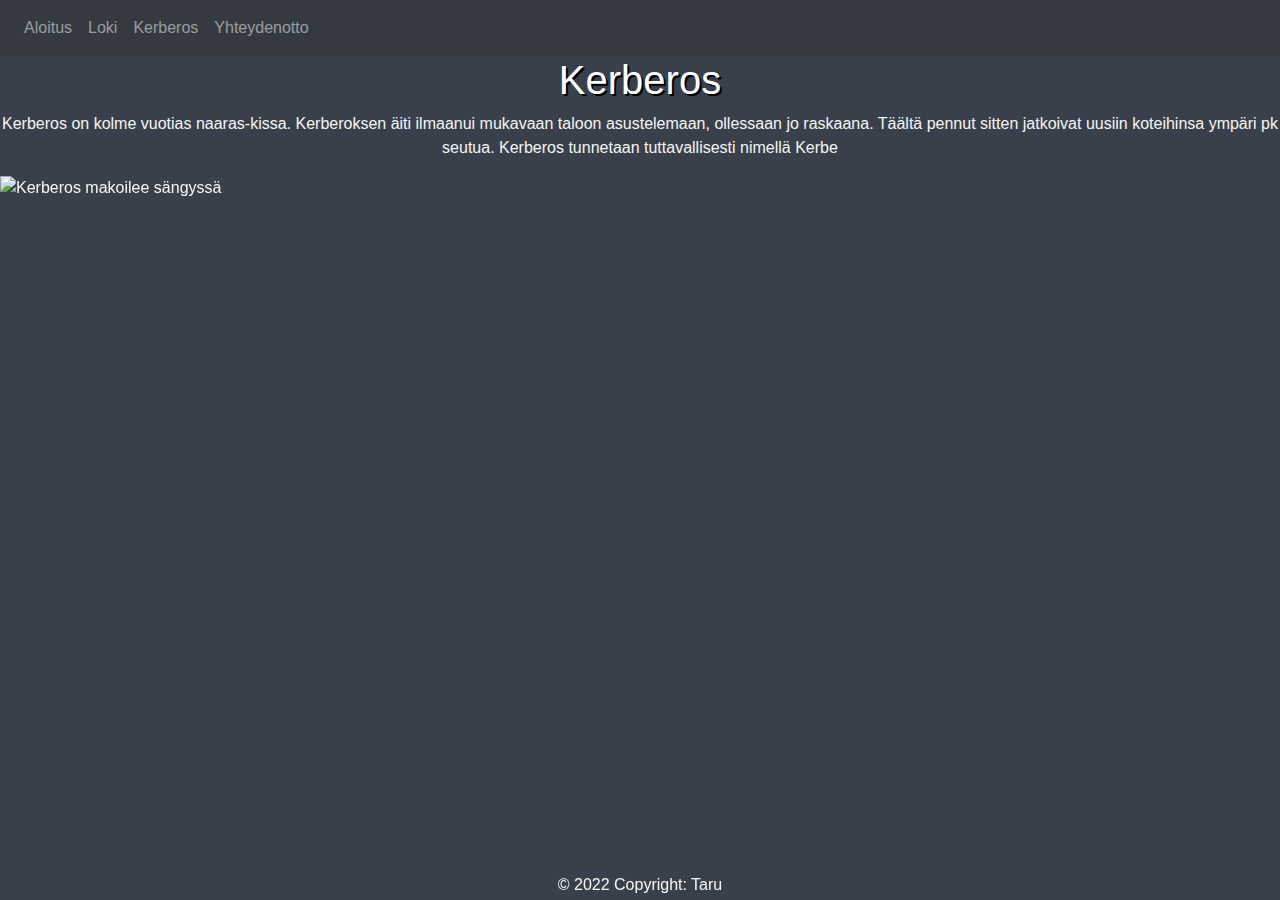
==== kerberosandloki/kerberos.html @ 3518409d "Add files via upload" ====
<!doctype html>
<html lang="en">
  <head>
    <title>Kerberos</title>
    <!-- Required meta tags -->
    <meta charset="utf-8">
    <meta name="viewport" content="width=device-width, initial-scale=1, shrink-to-fit=no">

    <!-- Bootstrap CSS -->
    <link rel="stylesheet" href="https://stackpath.bootstrapcdn.com/bootstrap/4.3.1/css/bootstrap.min.css" integrity="sha384-ggOyR0iXCbMQv3Xipma34MD+dH/1fQ784/j6cY/iJTQUOhcWr7x9JvoRxT2MZw1T" crossorigin="anonymous">
    <link rel="stylesheet" href="styles.css">
</head>
  <body>
      
    <!-- Optional JavaScript -->
    <!-- jQuery first, then Popper.js, then Bootstrap JS -->
    <script src="https://code.jquery.com/jquery-3.3.1.slim.min.js" integrity="sha384-q8i/X+965DzO0rT7abK41JStQIAqVgRVzpbzo5smXKp4YfRvH+8abtTE1Pi6jizo" crossorigin="anonymous"></script>
    <script src="https://cdnjs.cloudflare.com/ajax/libs/popper.js/1.14.7/umd/popper.min.js" integrity="sha384-UO2eT0CpHqdSJQ6hJty5KVphtPhzWj9WO1clHTMGa3JDZwrnQq4sF86dIHNDz0W1" crossorigin="anonymous"></script>
    <script src="https://stackpath.bootstrapcdn.com/bootstrap/4.3.1/js/bootstrap.min.js" integrity="sha384-JjSmVgyd0p3pXB1rRibZUAYoIIy6OrQ6VrjIEaFf/nJGzIxFDsf4x0xIM+B07jRM" crossorigin="anonymous"></script>
 


    <nav class="navbar navbar-dark bg-dark navbar-expand-sm">
        <ul class="navbar-nav mr-auto">
            <li><a href="index.html" class="nav-link">Aloitus</a>
            </li>
            <li><a href="Loki.html" class="nav-link">Loki</a>
            </li>
            <li><a href="kerberos.html" class="nav-link">Kerberos</a>
            </li>
            <li><a href="Yhteydenotto.html" class="nav-link">Yhteydenotto</a>
            </li>
        </ul>
        </nav>

        <h1>Kerberos</h1>
        <p align="center">Kerberos on kolme vuotias naaras-kissa. Kerberoksen äiti ilmaanui mukavaan taloon asustelemaan, 
            ollessaan jo raskaana. Täältä pennut sitten jatkoivat uusiin koteihinsa ympäri pk seutua. Kerberos tunnetaan tuttavallisesti nimellä Kerbe</p>

        <div id="carouselExampleSlidesOnly" class="carousel slide" data-ride="carousel">
            <div class="carousel-inner">
              <div class="carousel-item active">
                <img class="d-block w-100" src="kuvat/kerberos.jpg" alt="Kerberos makoilee sängyssä">
              </div>
              <div class="carousel-item">
                <img class="d-block w-100" src="kuvat/kerbe2.jpg" alt="Kerberos makoilee hyllyn päällä">
              </div>
              <div class="carousel-item">
                <img class="d-block w-100" src="kuvat/kerbe1.jpg" alt="Kerberos roikkuu parvekkeen seinässä">
              </div>
              <div class="carousel-item">
                <img class="d-block w-100" src="kuvat/kerbe4.jpg" alt="Kerberos hengailee keittiön saarekkeella">
              </div>
            </div>
          </div>

<footer>
    <p> © 2022 Copyright: Taru</p>
 </footer>

</body>
</html>
---- kerberosandloki/styles.css ----
body{
    background-color: #39404b;
    color: whitesmoke;
}

.navbar-brand{
    font-size:x-large;
}

form{
    color: black;
    background-color: whitesmoke;
    padding: 30px 30px 30px 40px;
    margin: auto;
    width: 800px;
}

.fieldset_set{
    border-style: dashed;
    border-color: teal;
}


@media only screen and (max-width: 800px) 
{
    body{
        background-color: black;
        color:white;
    }

}


#yhteydenottokuva{
    width: 480px;
    position: relative;

    border-style: groove;
    border-radius: 2px;
  }

footer{
    text-align: center;
    padding: 3px;
    background-color: 6c788c;
    color: whitesmoke;
    bottom: 0;
    width: 100%;
    height: 30px;
    position: fixed;
}

h1{
    text-align: center;
    color: white;
    text-shadow: 2px 2px black; 
}

h2{
    text-shadow: 2px 2px black; 
}

h4{
    color: white;
    text-shadow: 2px 2px black; 
    
}

#round{
    border-style: groove;
    border-radius: 2px;
}

a:hover{
    color: darkorange;
    transition: 2s;
}

.linkkejä{
text-align: center;
border-style: ridge;
    border-color: rgb(132, 196, 37);
}

#loki{
    color: rgb(132, 196, 37);
}
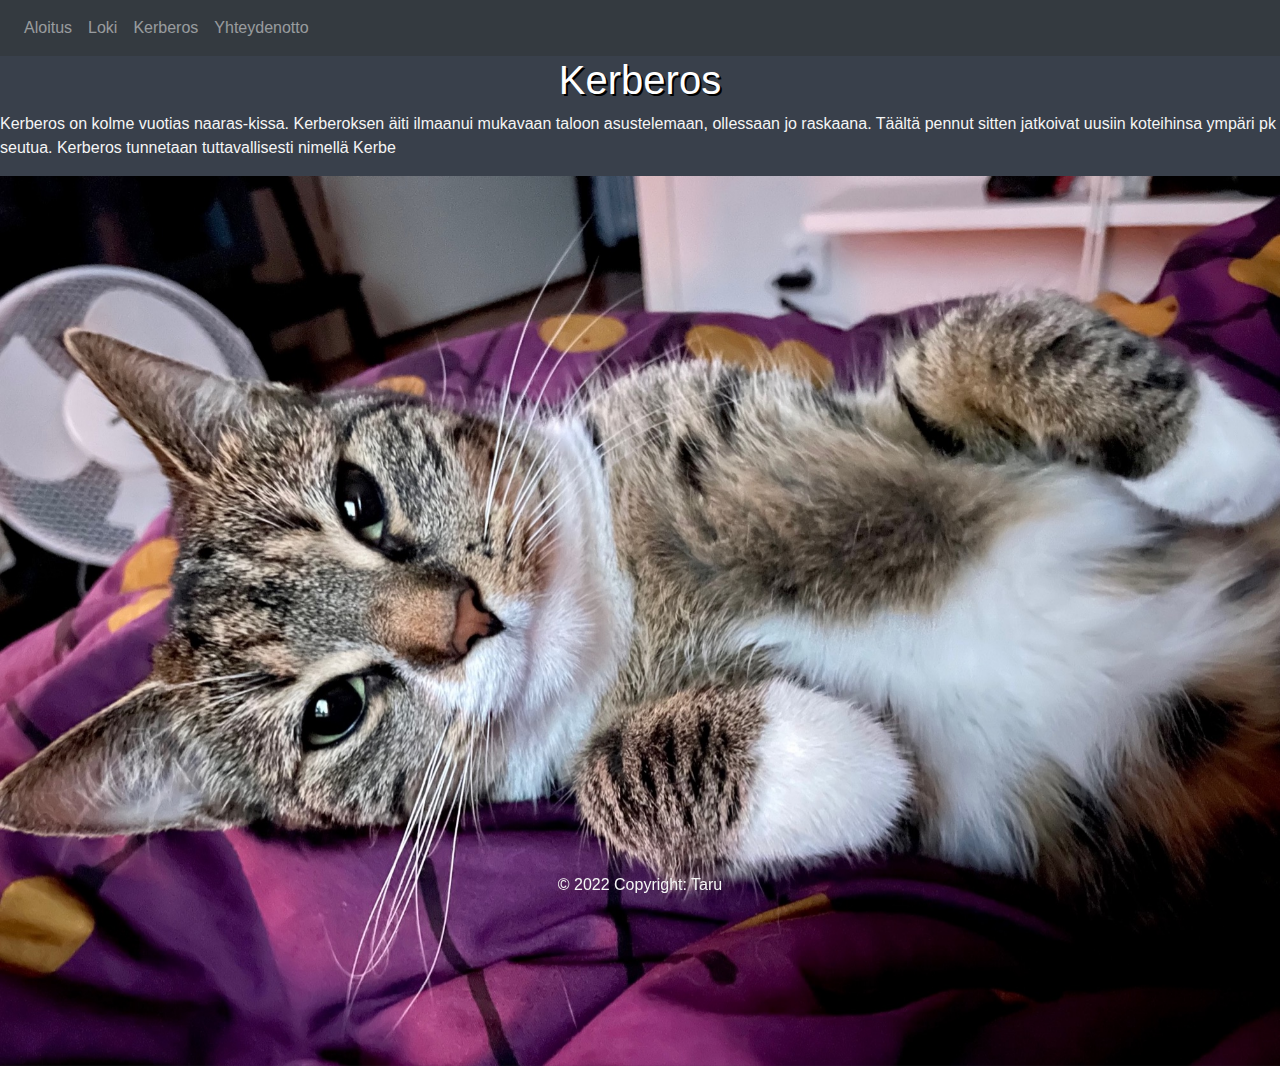
==== commit 606849eb: "Update kerberos.html" ====
--- a/kerberosandloki/kerberos.html
+++ b/kerberosandloki/kerberos.html
@@ -34,7 +34,7 @@
         </nav>
 
         <h1>Kerberos</h1>
-        <p align="center">Kerberos on kolme vuotias naaras-kissa. Kerberoksen äiti ilmaanui mukavaan taloon asustelemaan, 
+        <p>Kerberos on kolme vuotias naaras-kissa. Kerberoksen äiti ilmaanui mukavaan taloon asustelemaan, 
             ollessaan jo raskaana. Täältä pennut sitten jatkoivat uusiin koteihinsa ympäri pk seutua. Kerberos tunnetaan tuttavallisesti nimellä Kerbe</p>
 
         <div id="carouselExampleSlidesOnly" class="carousel slide" data-ride="carousel">
@@ -59,4 +59,4 @@
  </footer>
 
 </body>
-</html>+</html>
--- a/kerberosandloki/styles.css
+++ b/kerberosandloki/styles.css
@@ -26,6 +26,12 @@
     body{
         background-color: black;
         color:white;
+    }
+    form{
+        max-width: 500px;
+    }
+    #tekstialue{
+        max-width: 400px;
     }
 
 }
@@ -71,6 +77,11 @@
     border-radius: 2px;
 }
 
+#round1{
+    border-style: groove;
+    border-radius: 2px;
+}
+
 a:hover{
     color: darkorange;
     transition: 2s;
@@ -84,4 +95,4 @@
 
 #loki{
     color: rgb(132, 196, 37);
-}+}
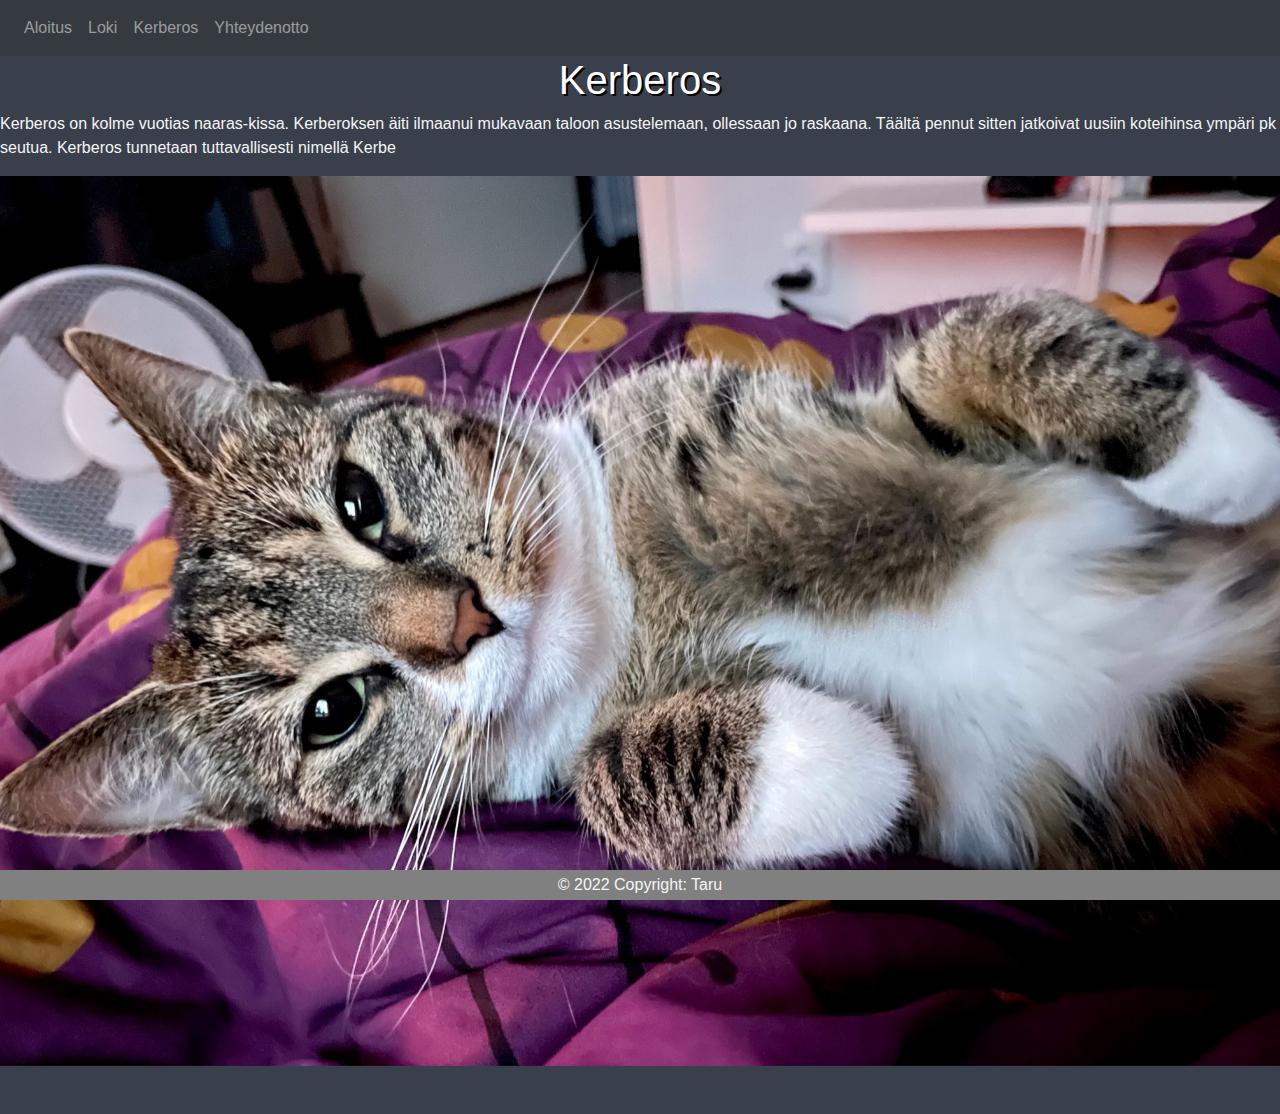
==== commit e335c4f0: "Update kerberos.html" ====
--- a/kerberosandloki/kerberos.html
+++ b/kerberosandloki/kerberos.html
@@ -53,6 +53,7 @@
               </div>
             </div>
           </div>
+    <br><br>
 
 <footer>
     <p> © 2022 Copyright: Taru</p>
--- a/kerberosandloki/styles.css
+++ b/kerberosandloki/styles.css
@@ -37,10 +37,13 @@
 }
 
 
+
+
+
 #yhteydenottokuva{
     width: 480px;
     position: relative;
-
+    float: right;
     border-style: groove;
     border-radius: 2px;
   }
@@ -48,7 +51,7 @@
 footer{
     text-align: center;
     padding: 3px;
-    background-color: 6c788c;
+    background-color: grey;
     color: whitesmoke;
     bottom: 0;
     width: 100%;
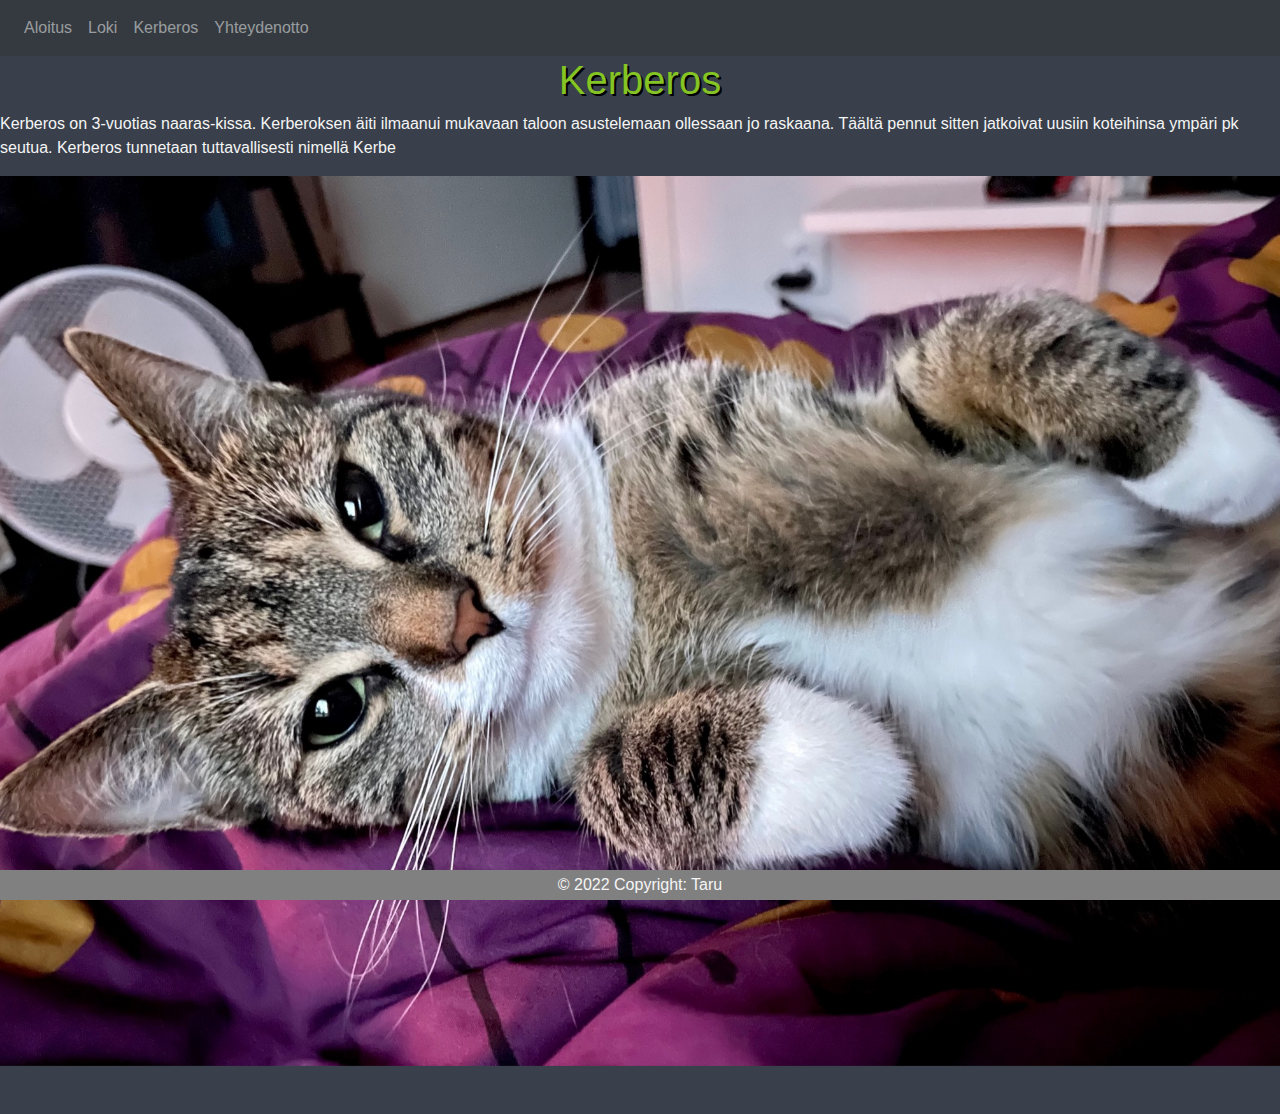
==== commit 9117036c: "Update kerberos.html" ====
--- a/kerberosandloki/kerberos.html
+++ b/kerberosandloki/kerberos.html
@@ -33,8 +33,8 @@
         </ul>
         </nav>
 
-        <h1>Kerberos</h1>
-        <p>Kerberos on kolme vuotias naaras-kissa. Kerberoksen äiti ilmaanui mukavaan taloon asustelemaan, 
+        <h1 id="kerberos">Kerberos</h1>
+        <p>Kerberos on 3-vuotias naaras-kissa. Kerberoksen äiti ilmaanui mukavaan taloon asustelemaan 
             ollessaan jo raskaana. Täältä pennut sitten jatkoivat uusiin koteihinsa ympäri pk seutua. Kerberos tunnetaan tuttavallisesti nimellä Kerbe</p>
 
         <div id="carouselExampleSlidesOnly" class="carousel slide" data-ride="carousel">
--- a/kerberosandloki/styles.css
+++ b/kerberosandloki/styles.css
@@ -28,15 +28,13 @@
         color:white;
     }
     form{
-        max-width: 500px;
+        max-width: 380px;
     }
     #tekstialue{
-        max-width: 400px;
+        max-width: 330px;
     }
 
 }
-
-
 
 
 
@@ -46,6 +44,7 @@
     float: right;
     border-style: groove;
     border-radius: 2px;
+    
   }
 
 footer{
@@ -75,6 +74,10 @@
     
 }
 
+h3{
+    color: rgb(132, 196, 37);
+}
+
 #round{
     border-style: groove;
     border-radius: 2px;
@@ -99,3 +102,7 @@
 #loki{
     color: rgb(132, 196, 37);
 }
+
+#kerberos{
+    color: rgb(132, 196, 37);
+}
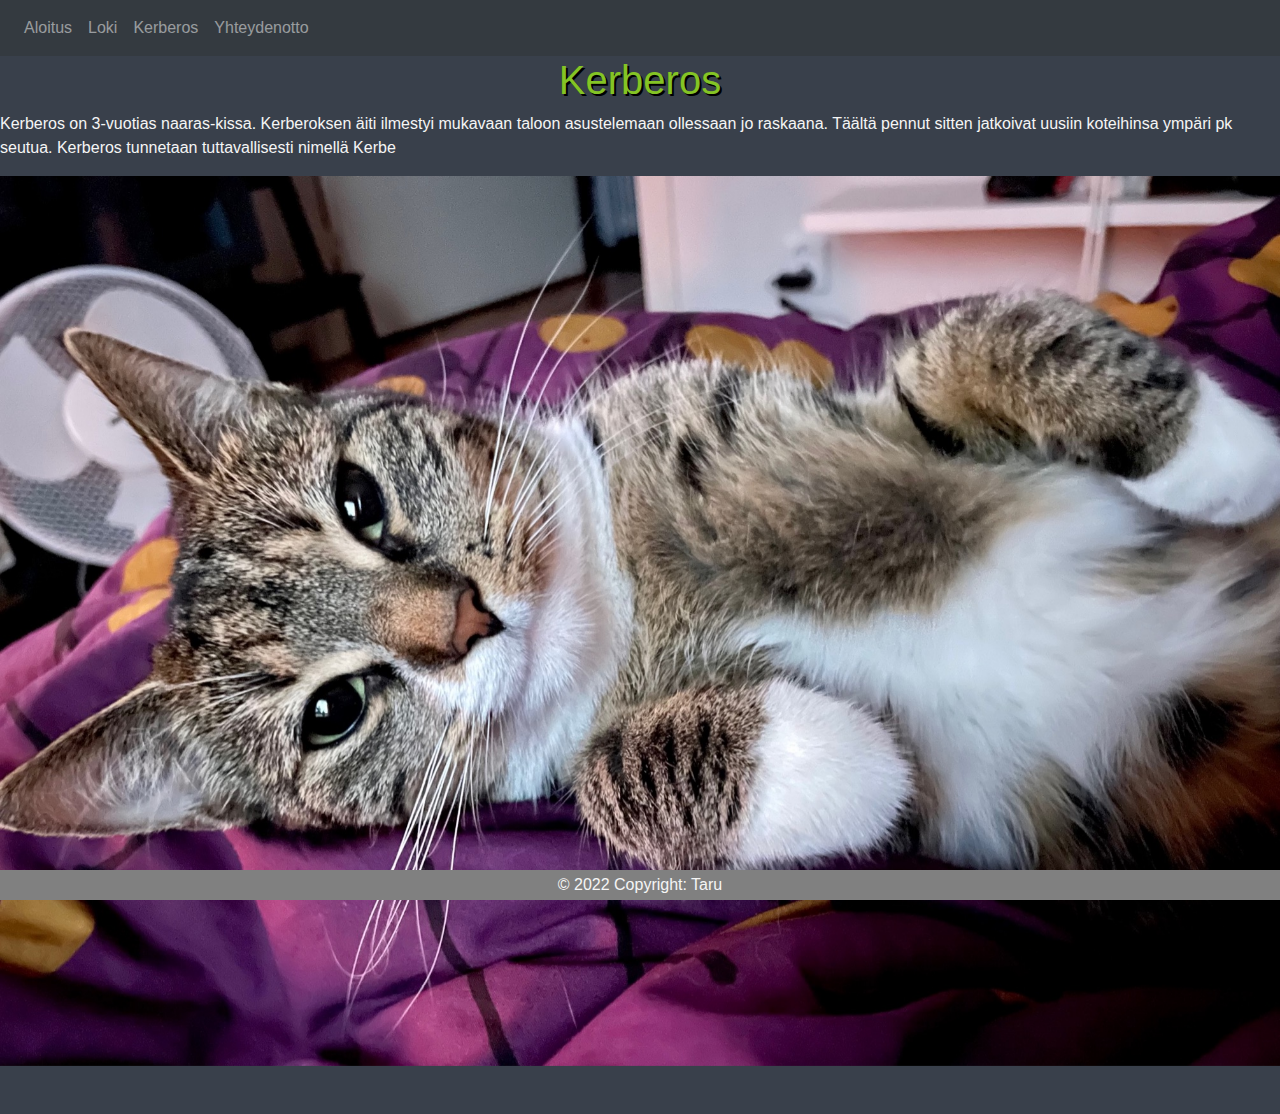
==== commit 794f3aa0: "Update kerberos.html" ====
--- a/kerberosandloki/kerberos.html
+++ b/kerberosandloki/kerberos.html
@@ -34,7 +34,7 @@
         </nav>
 
         <h1 id="kerberos">Kerberos</h1>
-        <p>Kerberos on 3-vuotias naaras-kissa. Kerberoksen äiti ilmaanui mukavaan taloon asustelemaan 
+        <p>Kerberos on 3-vuotias naaras-kissa. Kerberoksen äiti ilmestyi mukavaan taloon asustelemaan 
             ollessaan jo raskaana. Täältä pennut sitten jatkoivat uusiin koteihinsa ympäri pk seutua. Kerberos tunnetaan tuttavallisesti nimellä Kerbe</p>
 
         <div id="carouselExampleSlidesOnly" class="carousel slide" data-ride="carousel">
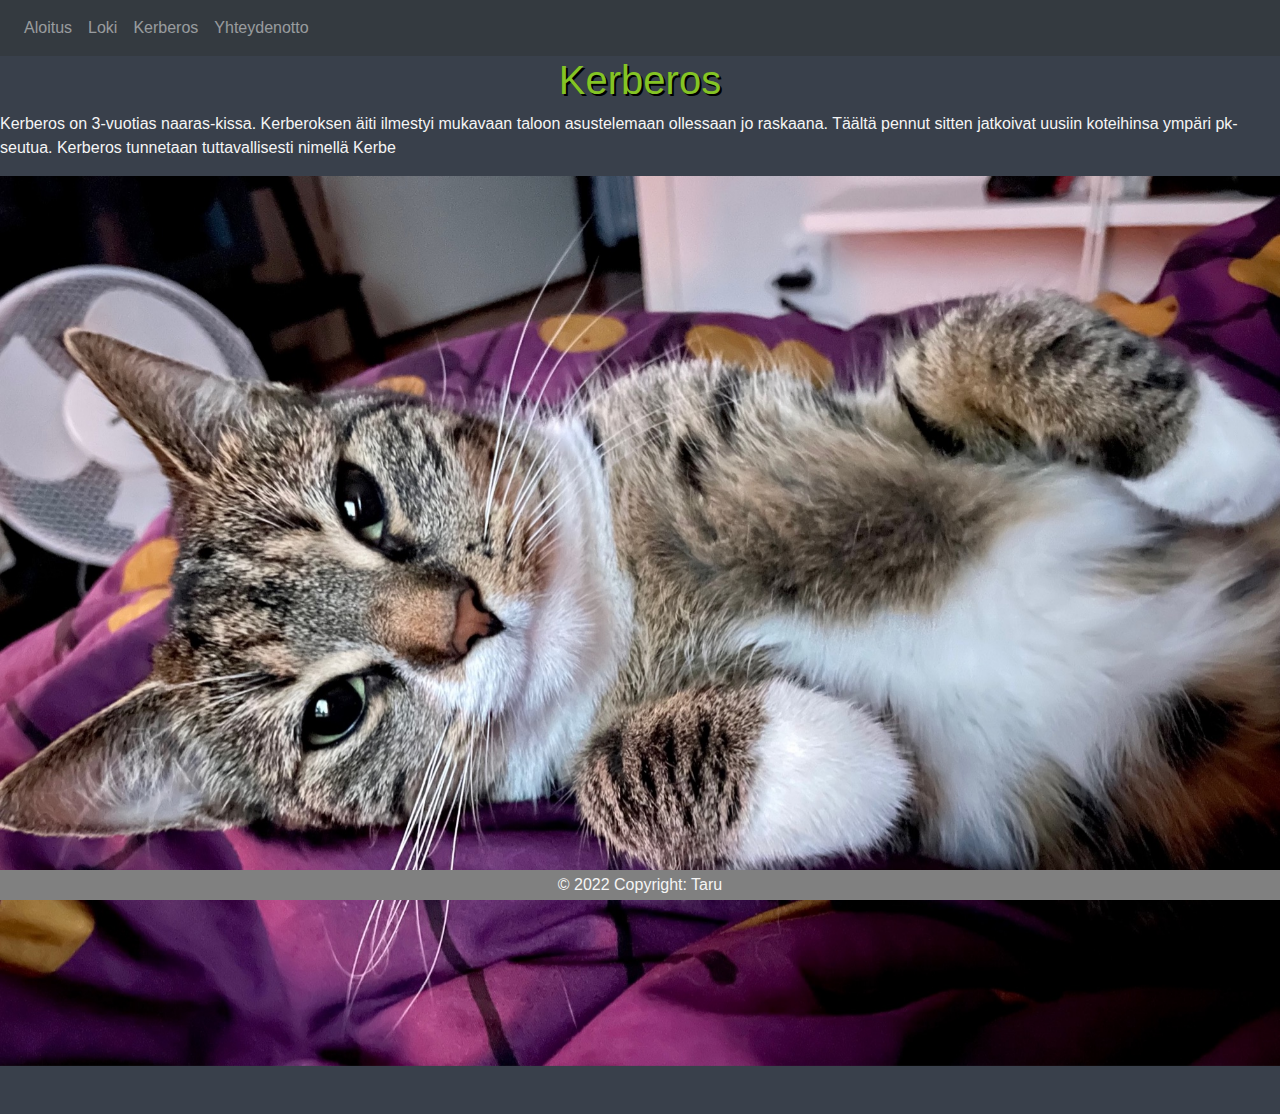
==== commit a2166a21: "Update kerberos.html" ====
--- a/kerberosandloki/kerberos.html
+++ b/kerberosandloki/kerberos.html
@@ -35,7 +35,7 @@
 
         <h1 id="kerberos">Kerberos</h1>
         <p>Kerberos on 3-vuotias naaras-kissa. Kerberoksen äiti ilmestyi mukavaan taloon asustelemaan 
-            ollessaan jo raskaana. Täältä pennut sitten jatkoivat uusiin koteihinsa ympäri pk seutua. Kerberos tunnetaan tuttavallisesti nimellä Kerbe</p>
+            ollessaan jo raskaana. Täältä pennut sitten jatkoivat uusiin koteihinsa ympäri pk-seutua. Kerberos tunnetaan tuttavallisesti nimellä Kerbe</p>
 
         <div id="carouselExampleSlidesOnly" class="carousel slide" data-ride="carousel">
             <div class="carousel-inner">
